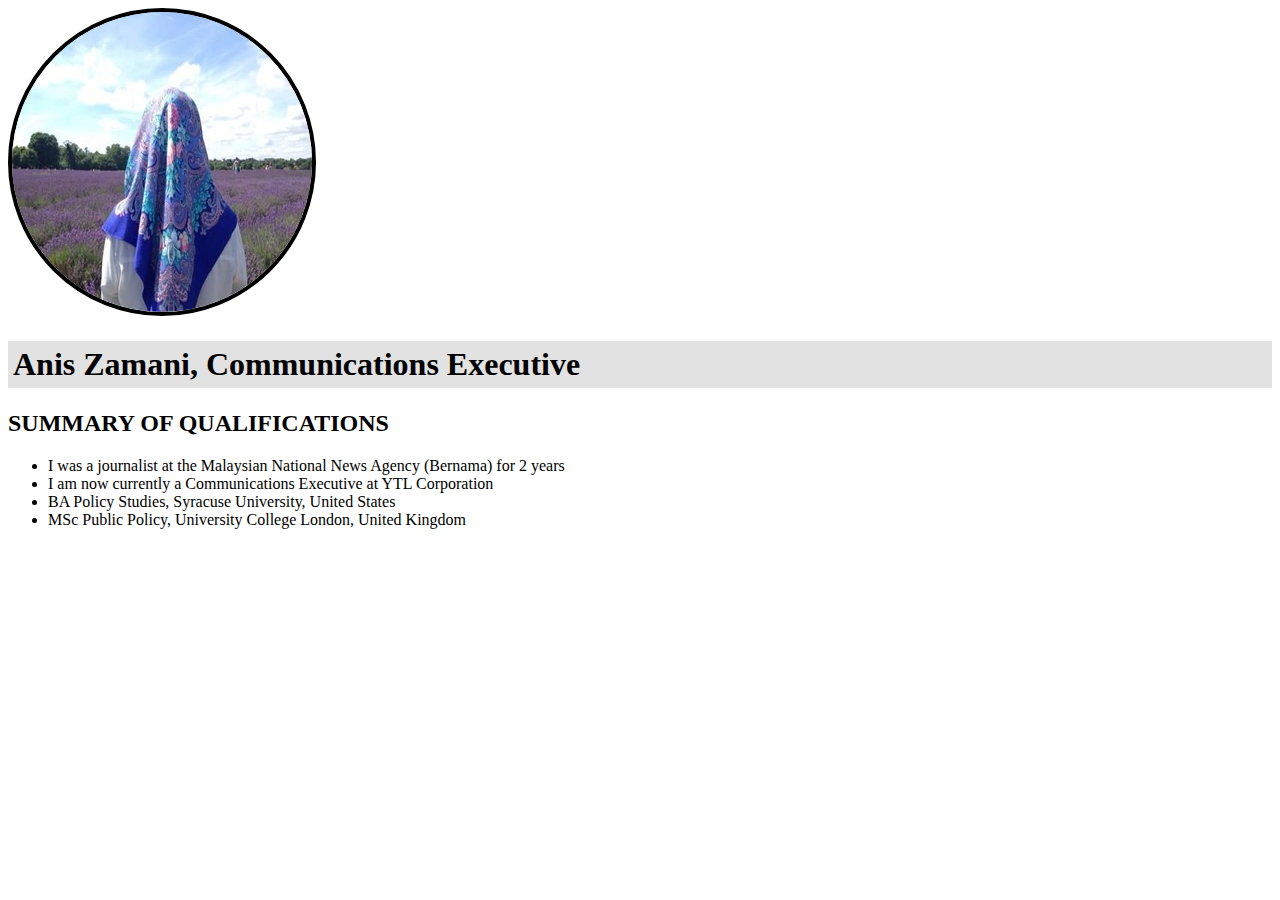
==== experience.html @ 1845004e "Updated index file" ====
<!DOCTYPE html>
<html lang="en">
  <head>
    <title>Anis Zamani's Experience</title>
    <link rel="stylesheet" href="experience.css">
  </head>
<body>
  <img src="images/az.jpg" alt="Anis Zamani, Communications Executive" class="main-image">
  <h1>Anis Zamani, Communications Executive</h1>
  <h2 class="section-title">Summary of Qualifications</h2>
  <ul>
    <li>I was a journalist at the Malaysian National News Agency (Bernama) for 2 years</li>
    <li>I am now currently a Communications Executive at YTL Corporation</li>
    <li>BA Policy Studies, Syracuse University, United States</li>
    <li>MSc Public Policy, University College London, United Kingdom</li>
  </ul>
</body>
</html>
---- experience.css ----
body {
  font-family: "Roboto";
}

.main-image {
  border: solid 4px black;
  border-radius: 50%;
}

h1 {
  background-color: #e2e2e2;
  padding: 5px;
}

.section-title{
  text-transform: uppercase;
}
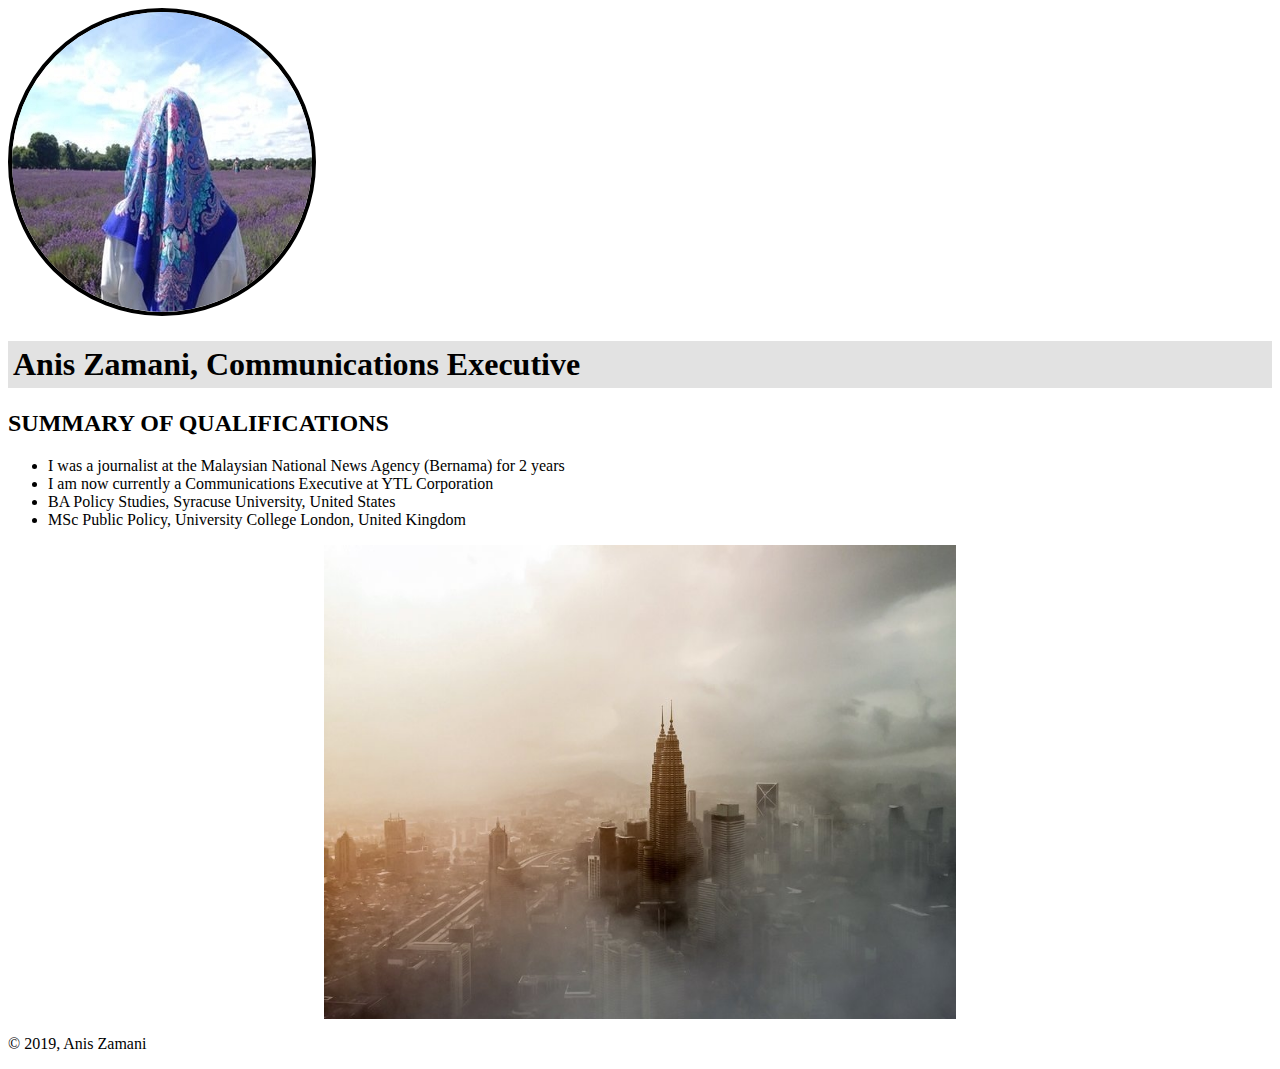
==== commit 50c02212: "Added footer image" ====
--- a/experience.html
+++ b/experience.html
@@ -14,5 +14,10 @@
     <li>BA Policy Studies, Syracuse University, United States</li>
     <li>MSc Public Policy, University College London, United Kingdom</li>
   </ul>
+
+  <footer>
+    <img src="images/kl.jpg" alt="Malaysia" class="footer-image">
+    <p class="copyright">&copy; 2019, Anis Zamani</p>
+  </footer>
 </body>
 </html>
--- a/experience.css
+++ b/experience.css
@@ -15,3 +15,10 @@
 .section-title{
   text-transform: uppercase;
 }
+
+.footer-image {
+  display: block;
+  margin-left: auto;
+  margin-right: auto;
+  width: 50%;
+}
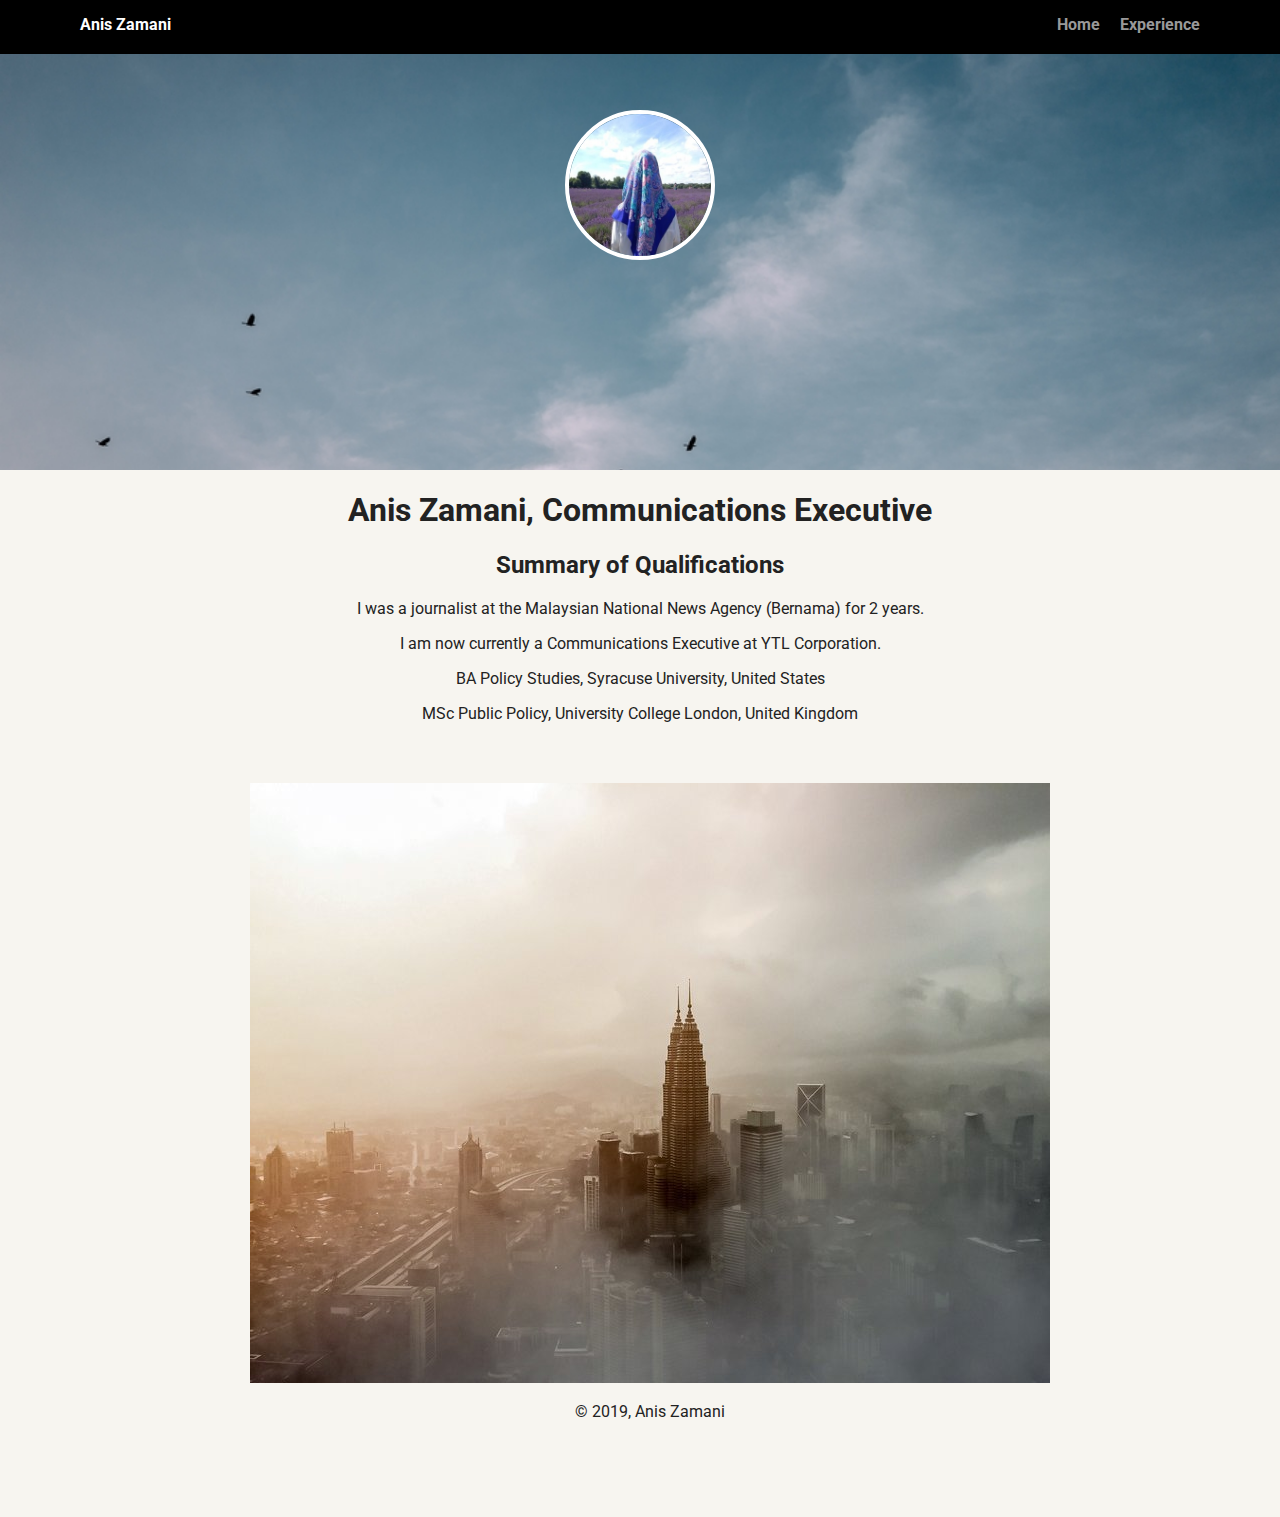
==== commit 2a13c95d: "Fixed experience" ====
--- a/experience.html
+++ b/experience.html
@@ -1,23 +1,40 @@
-<!DOCTYPE html>
+
+<!doctype html>
 <html lang="en">
   <head>
+    <meta charset="utf-8">
     <title>Anis Zamani's Experience</title>
-    <link rel="stylesheet" href="experience.css">
-  </head>
+  <meta name="viewport" content="width=device-width, initial-scale=1.0">
+    <link rel="stylesheet" href="styles.css">
+    <link href="https://fonts.googleapis.com/css?family=Muli%7CRoboto:400,300,500,700,900" rel="stylesheet"></head>
 <body>
-  <img src="images/az.jpg" alt="Anis Zamani, Communications Executive" class="main-image">
-  <h1>Anis Zamani, Communications Executive</h1>
-  <h2 class="section-title">Summary of Qualifications</h2>
-  <ul>
-    <li>I was a journalist at the Malaysian National News Agency (Bernama) for 2 years</li>
-    <li>I am now currently a Communications Executive at YTL Corporation</li>
-    <li>BA Policy Studies, Syracuse University, United States</li>
-    <li>MSc Public Policy, University College London, United Kingdom</li>
-  </ul>
 
-  <footer>
-    <img src="images/kl.jpg" alt="Malaysia" class="footer-image">
-    <p class="copyright">&copy; 2019, Anis Zamani</p>
-  </footer>
-</body>
-</html>
+  <div class="main-nav">
+      <ul class="nav">
+        <li class="name">Anis Zamani</li>
+        <li><a href="index.html">Home</a></li>
+        <li><a href="experience.html">Experience</a></li>
+      </ul>
+  </div>
+
+    <header>
+      <img src="images/az.jpg" alt="Picture of Anis Zamani" class="profile-image">
+    </header>
+
+  <div>
+    <h1>Anis Zamani, Communications Executive</h1>
+    <h2 class="section-title">Summary of Qualifications</h2>
+    <article>
+      <p>I was a journalist at the Malaysian National News Agency (Bernama) for 2 years.</p>
+      <p>I am now currently a Communications Executive at YTL Corporation.</p>
+      <p>BA Policy Studies, Syracuse University, United States</p>
+      <p>MSc Public Policy, University College London, United Kingdom</p>
+    </article>
+  </div>
+
+    <footer>
+      <img src="images/kl.jpg" alt="Malaysia" class="footer-image">
+      <p class="copyright">&copy; 2019, Anis Zamani</p>
+    </footer>
+  </body>
+  </html>
--- a/styles.css
+++ b/styles.css
@@ -0,0 +1,203 @@
+/* Global Layout Set-up */
+* {
+  box-sizing: border-box;
+}
+
+body {
+  margin: 0;
+  padding: 0;
+  text-align: center;
+  font-family: 'Roboto', sans-serif;
+  color: #222;
+  background: #f7f5f0;
+}
+/* Link Styles */
+
+a {
+  text-decoration: none;
+  color: #999;
+}
+a:hover {
+  color: #6633ff;
+}
+
+/* Section Styles */
+
+.main-nav {
+  width: 100%;
+  background: black;
+  min-height: 30px;
+  padding: 10px;
+  position: fixed;
+  text-align: center;
+}
+.nav {
+  display: flex;
+  justify-content: space-around;
+  font-weight: 700;
+  list-style-type: none;
+  margin: 0 auto;
+  padding: 0;
+}
+
+.nav .name {
+    display: block;
+    margin-right: auto;
+    color: white;
+}
+.nav li {
+  padding: 5px 10px 10px 10px;
+}
+.nav a {
+  transition: all .5s;
+}
+.nav a:hover {
+  color: white
+}
+
+header {
+  text-align: center;
+  background: url('images/background.jpg') no-repeat top center ;
+  background-size: cover;
+  overflow: hidden;
+  padding-top: 60px;
+}
+header {
+  line-height: 1.5;
+}
+header .profile-image {
+  margin-top: 50px;
+  width: 150px;
+  height: 150px;
+  border-radius: 50%;
+  border: 4px solid white;
+  transition: all .5s;
+}
+header .profile-image:hover {
+  transform: scale(1.1) rotate(360deg);
+}
+.tag {
+  background-color: #efefef;
+  color: black;
+  padding: 10px;
+  border-radius: 5px;
+  display: table;
+  margin: 10px auto;
+}
+.location {
+  background-color: #222;
+  color: white;
+}
+.card {
+  margin: 30px;
+  padding: 20px 40px 40px;
+  max-width: 500px;
+  text-align: left;
+  background: #fff;
+  border-bottom: 4px solid #ccc;
+  border-radius: 6px;
+  transition: all .5s;
+}
+.card:hover {
+  border-color: #ff99ff;
+}
+
+ul.skills {
+  padding: 0;
+  text-align: center;
+}
+
+.skills li {
+  border-radius: 6px;
+  display: inline-block;
+  background: #ff9904;
+  color: white;
+  padding: 5px 10px;
+  margin: 2px;
+}
+
+.skills li:nth-child(odd) {
+  background: #0399ff;
+}
+
+footer {
+  width: 100%;
+  min-height: 30px;
+  padding: 20px 0 40px 20px;
+}
+
+footer .copyright {
+  top: -8px;
+  font-size: .75em;
+}
+
+footer ul {
+  list-style-type: none;
+  margin: 0;
+  padding: 0;
+}
+
+footer ul li {
+  display: inline-block;
+}
+
+a.social {
+  display: inline-block;
+  text-indent: -9999px;
+  margin-left: 5px;
+  width: 30px;
+  height: 30px;
+  background-size: 30px 30px;
+  opacity: .4;
+  transition: all .5s;
+}
+a.twitter {
+  background-image: url(images/twitter.svg);
+}
+a.github {
+  background-image: url(images/github.svg);
+}
+a.social:hover {
+  opacity: 1;
+}
+.clearfix {
+  clear: both;
+}
+
+/* Styles for larger screens */
+@media screen and (min-width: 720px) {
+
+  .flex {
+      display: -ms-flexbox;      /* TWEENER - IE 10 */
+      display: flex;
+      max-width: 1200px;
+      -ms-flex-pack: distribute;
+      justify-content: space-around;
+      margin: 0 auto;
+  }
+
+  header {
+    min-height: 470px;
+  }
+
+  .nav {
+    max-width: 1200px;
+    padding: 0 30px;
+  }
+
+
+  main {
+    padding-top: 20px;
+  }
+
+  main p {
+    line-height: 1.6em;
+  }
+
+  footer {
+    font-size: 1.3em;
+    max-width: 1200px;
+    margin: 40px auto;
+  }
+
+}
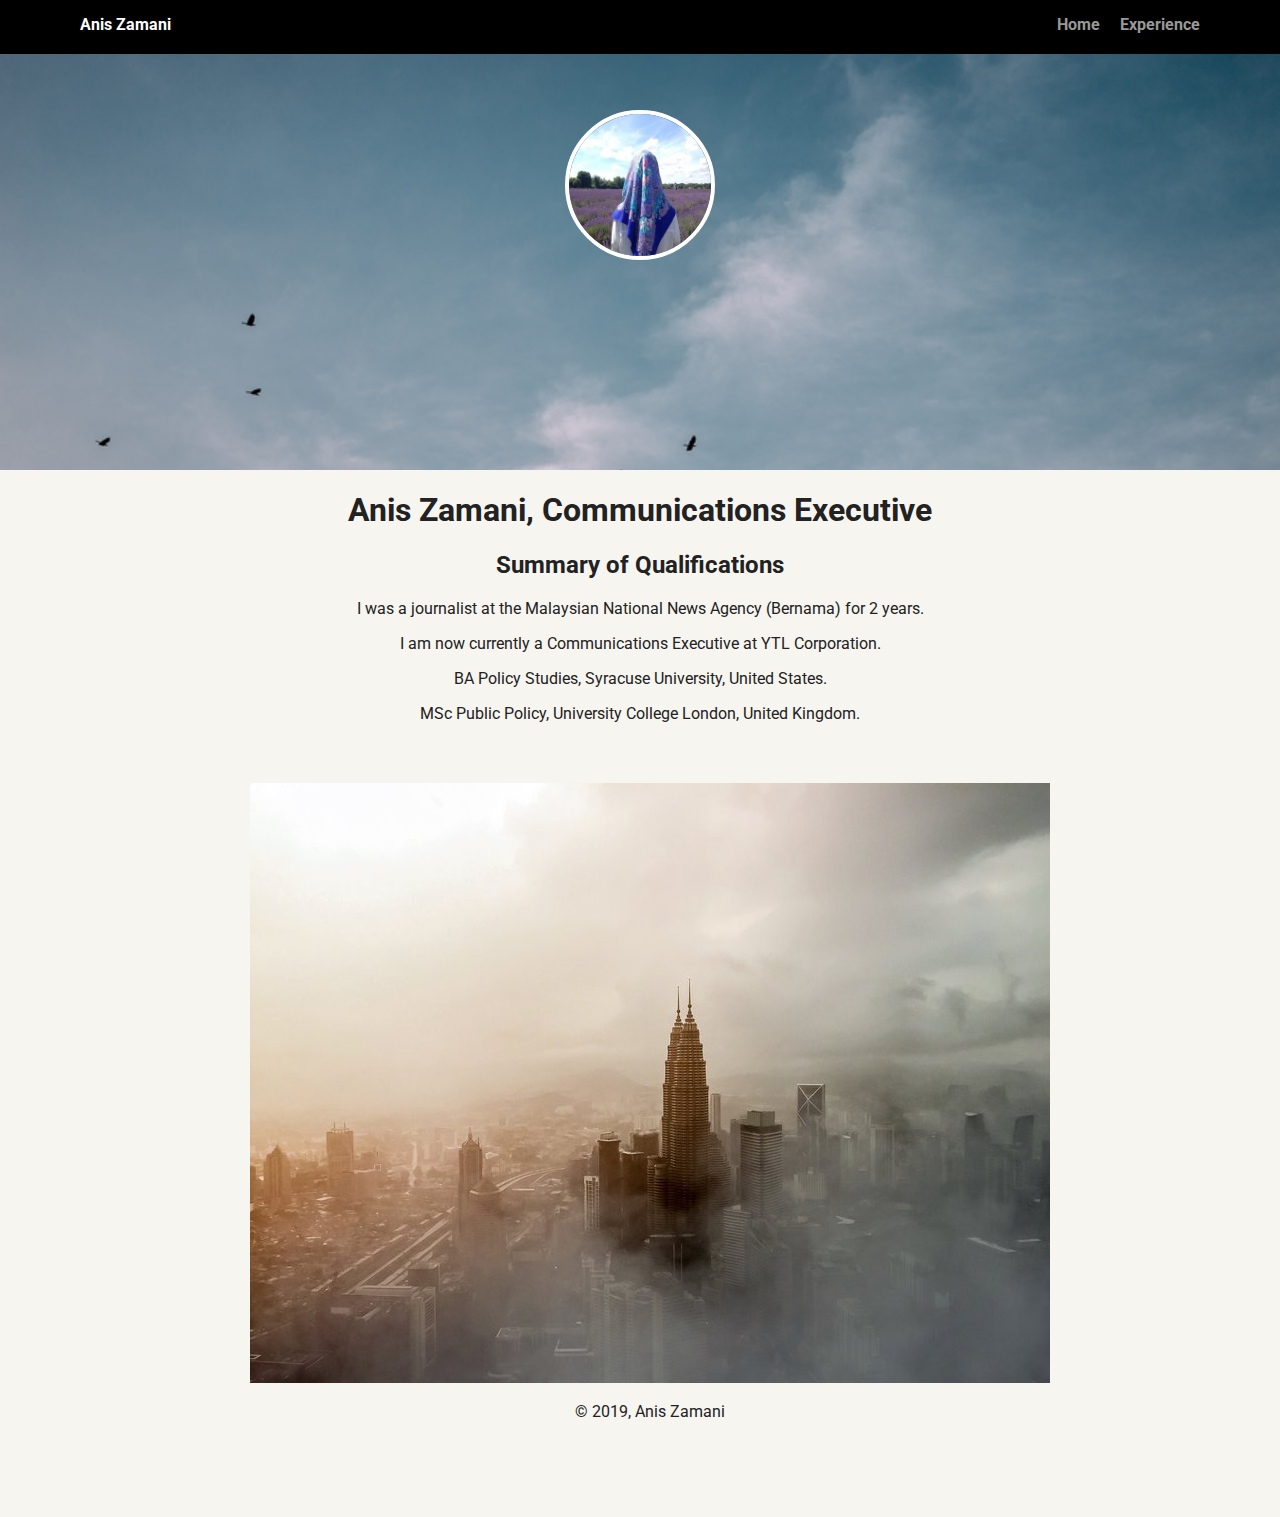
==== commit ffa52574: "Fixed article" ====
--- a/experience.html
+++ b/experience.html
@@ -27,8 +27,8 @@
     <article>
       <p>I was a journalist at the Malaysian National News Agency (Bernama) for 2 years.</p>
       <p>I am now currently a Communications Executive at YTL Corporation.</p>
-      <p>BA Policy Studies, Syracuse University, United States</p>
-      <p>MSc Public Policy, University College London, United Kingdom</p>
+      <p>BA Policy Studies, Syracuse University, United States.</p>
+      <p>MSc Public Policy, University College London, United Kingdom.</p>
     </article>
   </div>
 
